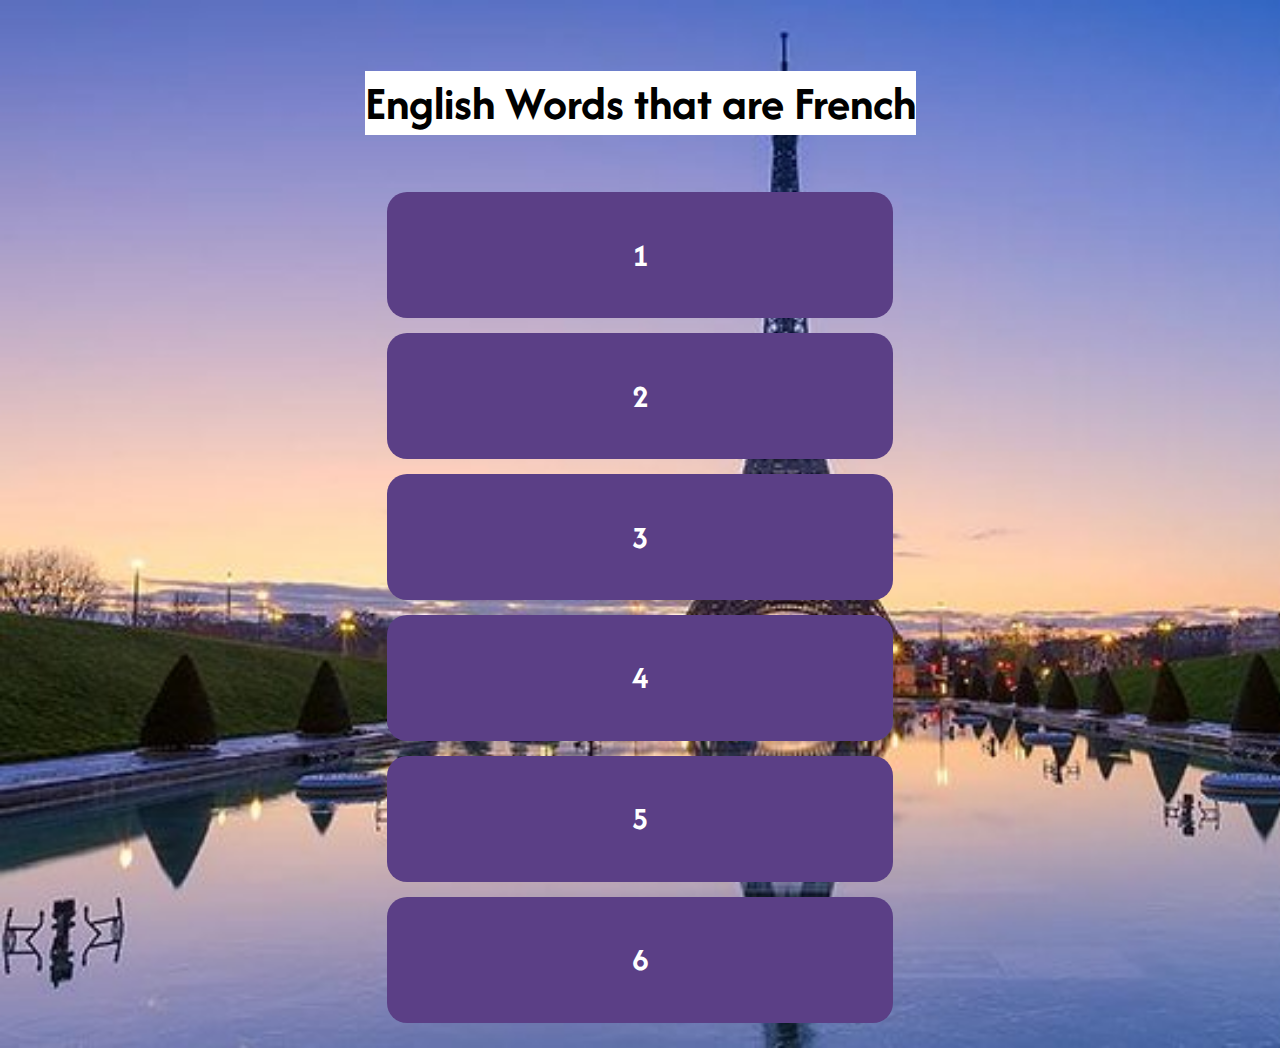
==== index.html @ 4f374a19 "yes" ====
<!DOCTYPE html>
<html lang="en">

<head>
    <meta charset="UTF-8" />
    <meta name="viewport" content="width=device-width, initial-scale=1.0" />
    <title>Research Project Landing Page</title>
    <link href="https://cdn.jsdelivr.net/npm/bootstrap@5.2.3/dist/css/bootstrap.min.css" rel="stylesheet"
        integrity="sha384-rbsA2VBKQhggwzxH7pPCaAqO46MgnOM80zW1RWuH61DGLwZJEdK2Kadq2F9CUG65" crossorigin="anonymous" />

    <link rel="stylesheet" href="https://cdn.jsdelivr.net/npm/bootstrap-icons@1.11.3/font/bootstrap-icons.css"
        integrity="sha384-tViUnnbYAV00FLIhhi3v/dWt3Jxw4gZQcNoSCxCIFNJVCx7/D55/wXsrNIRANwdD" crossorigin="anonymous" />

    <link rel="stylesheet" href="styles.css" />

    <script src="https://cdn.jsdelivr.net/npm/bootstrap@5.2.3/dist/js/bootstrap.bundle.min.js"
        integrity="sha384-kenU1KFdBIe4zVF0s0G1M5b4hcpxyD9F7jL+jjXkk+Q2h455rYXK/7HAuoJl+0I4"
        crossorigin="anonymous"></script>
</head>

<body>

    </div>
    <div id="header">
        <h1 class="feudHeaders" style="color: black; font-size: 3em; background-color: white; display:inline-block; ">
            English Words that are French
        </h1>
    </div>
    <div class="feudGame">
        <div class="feudContainers">
            <div class="feudGrids">
                <div class="gridItems" id="questionOne">
                    <h1 id="numberOne">
                        1
                    </h1>
                    <h1 id="answerOne">
                        Bon Apétit (8)

                    </h1>
                </div>
                <div class="gridItems" id="questionTwo">
                    <h1 id="numberTwo">
                        2
                    </h1>
                    <h1 id="answerTwo">
                        Café (7)

                    </h1>
                </div>
                <div class="gridItems" id="questionThree">
                    <h1 id="numberThree">
                        3
                    </h1>
                    <h1 id="answerThree">
                        Cliché (6)
                    </h1>
                </div>
                <div class="gridItems" id="questionFour">
                    <h1 id="numberFour">
                        4
                    </h1>
                    <h1 id="answerFour">
                        Boeuf Bourguignon, Coq Au Vin (3)
                    </h1>
                </div>
                <div class="gridItems" id="questionFive">
                    <h1 id="numberFive">
                        5
                    </h1>
                    <h1 id="answerFive">
                        Faux pas, À la carte, RSVP, Rendezvous, Ballet (1)
                    </h1>
                </div>
                <div class="gridItems" id="questionSix">
                    <h1 id="numberSix">
                        6
                    </h1>
                    <h1 id="answerSix">
                        Bon Apétit (8)
                    </h1>
                </div>
            </div>
        </div>
    </div>
</body>
<script>
        document.getElementById("answerOne").style.display = "none";

document.getElementById("questionOne").addEventListener("click", async() => {
    document.getElementById("questionOne").style.transition = "transform 3s";
    document.getElementById("questionOne").style.transform = "rotateX(360deg)";
    await new Promise(resolve => setTimeout(resolve, 2000));
    document.getElementById("numberOne").style.display = "none";
    document.getElementById("answerOne").style.display = "block";
    // document.getElementById("questionOne")
})
document.getElementById("answerTwo").style.display = "none";

document.getElementById("questionTwo").addEventListener("click", async() => {
    document.getElementById("questionTwo").style.transition = "transform 3s";
    document.getElementById("questionTwo").style.transform = "rotateX(360deg)";
    await new Promise(resolve => setTimeout(resolve, 2000));
    document.getElementById("numberTwo").style.display = "none";
    document.getElementById("answerTwo").style.display = "block";
})
document.getElementById("answerThree").style.display = "none";

document.getElementById("questionThree").addEventListener("click", async () => {
    document.getElementById("questionThree").style.transition = "transform 3s";
    document.getElementById("questionThree").style.transform = "rotateX(360deg)";
    await new Promise(resolve => setTimeout(resolve, 2000));
    document.getElementById("numberThree").style.display = "none";
    document.getElementById("answerThree").style.display = "block";
})
document.getElementById("answerFour").style.display = "none";

document.getElementById("questionFour").addEventListener("click", async() => {
    document.getElementById("questionFour").style.transition = "transform 3s";
    document.getElementById("questionFour").style.transform = "rotateX(360deg)";
    await new Promise(resolve => setTimeout(resolve, 2000));
    document.getElementById("numberFour").style.display = "none";
    document.getElementById("answerFour").style.display = "block";
})
document.getElementById("answerFive").style.display = "none";

document.getElementById("questionFive").addEventListener("click", async() => {
    document.getElementById("questionFive").style.transition = "transform 3s";
    document.getElementById("questionFive").style.transform = "rotateX(360deg)";
    await new Promise(resolve => setTimeout(resolve, 2000));
    document.getElementById("numberFive").style.display = "none";
    document.getElementById("answerFive").style.display = "block";
})
document.getElementById("answerSix").style.display = "none";

document.getElementById("questionSix").addEventListener("click", async() => {
    document.getElementById("questionSix").style.transition = "transform 3s";
    document.getElementById("questionSix").style.transform = "rotateX(360deg)";
    await new Promise(resolve => setTimeout(resolve, 2000));
    document.getElementById("numberSix").style.display = "none";
    document.getElementById("answerSix").style.display = "block";
})
</script>

</html>
---- styles.css ----
@import url("https://fonts.googleapis.com/css2?family=Outfit:wght@100..900&family=Roboto:ital,wght@0,100;0,300;0,400;0,500;0,700;0,900;1,100;1,300;1,400;1,500;1,700;1,900&family=Sora:wght@100..800&display=swap");
@import url('https://fonts.googleapis.com/css2?family=Afacad+Flux:wght@100..1000&display=swap');

* {
    font-family: 'Afacad Flux';
    cursor: 'pointer';

}
body {
    background-image: url("img/eiffel.jpeg");
    background-size: cover;
}
.feudGrids {
    display: grid;
    grid-template-columns: 1fr;
    text-align: center;
    width: 40%;
    padding: 5px;
    gap: 15px;    
    margin: 20px auto;
}
.feudHeaders {
    text-align: center;
    margin-top: 5%;
}

.gridItems {
    color:white;
    background-color: #5B3F86;
    padding: 20px 0;
    border-radius: 20px;

}

#header {
    text-align: center;
}
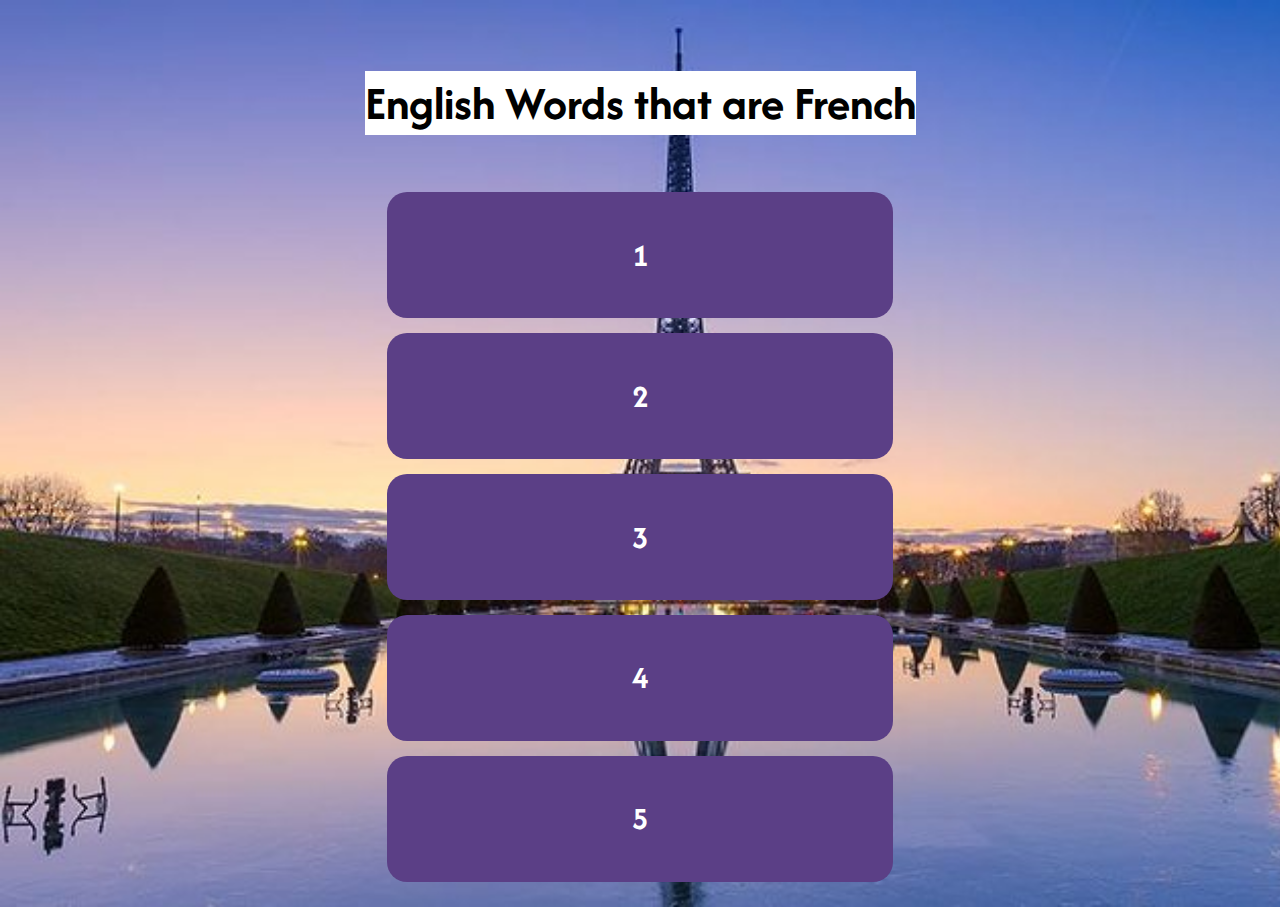
==== commit a07e5242: "pushing" ====
--- a/index.html
+++ b/index.html
@@ -71,14 +71,6 @@
                         Faux pas, À la carte, RSVP, Rendezvous, Ballet (1)
                     </h1>
                 </div>
-                <div class="gridItems" id="questionSix">
-                    <h1 id="numberSix">
-                        6
-                    </h1>
-                    <h1 id="answerSix">
-                        Bon Apétit (8)
-                    </h1>
-                </div>
             </div>
         </div>
     </div>
@@ -130,15 +122,6 @@
     document.getElementById("numberFive").style.display = "none";
     document.getElementById("answerFive").style.display = "block";
 })
-document.getElementById("answerSix").style.display = "none";
-
-document.getElementById("questionSix").addEventListener("click", async() => {
-    document.getElementById("questionSix").style.transition = "transform 3s";
-    document.getElementById("questionSix").style.transform = "rotateX(360deg)";
-    await new Promise(resolve => setTimeout(resolve, 2000));
-    document.getElementById("numberSix").style.display = "none";
-    document.getElementById("answerSix").style.display = "block";
-})
 </script>
 
 </html>